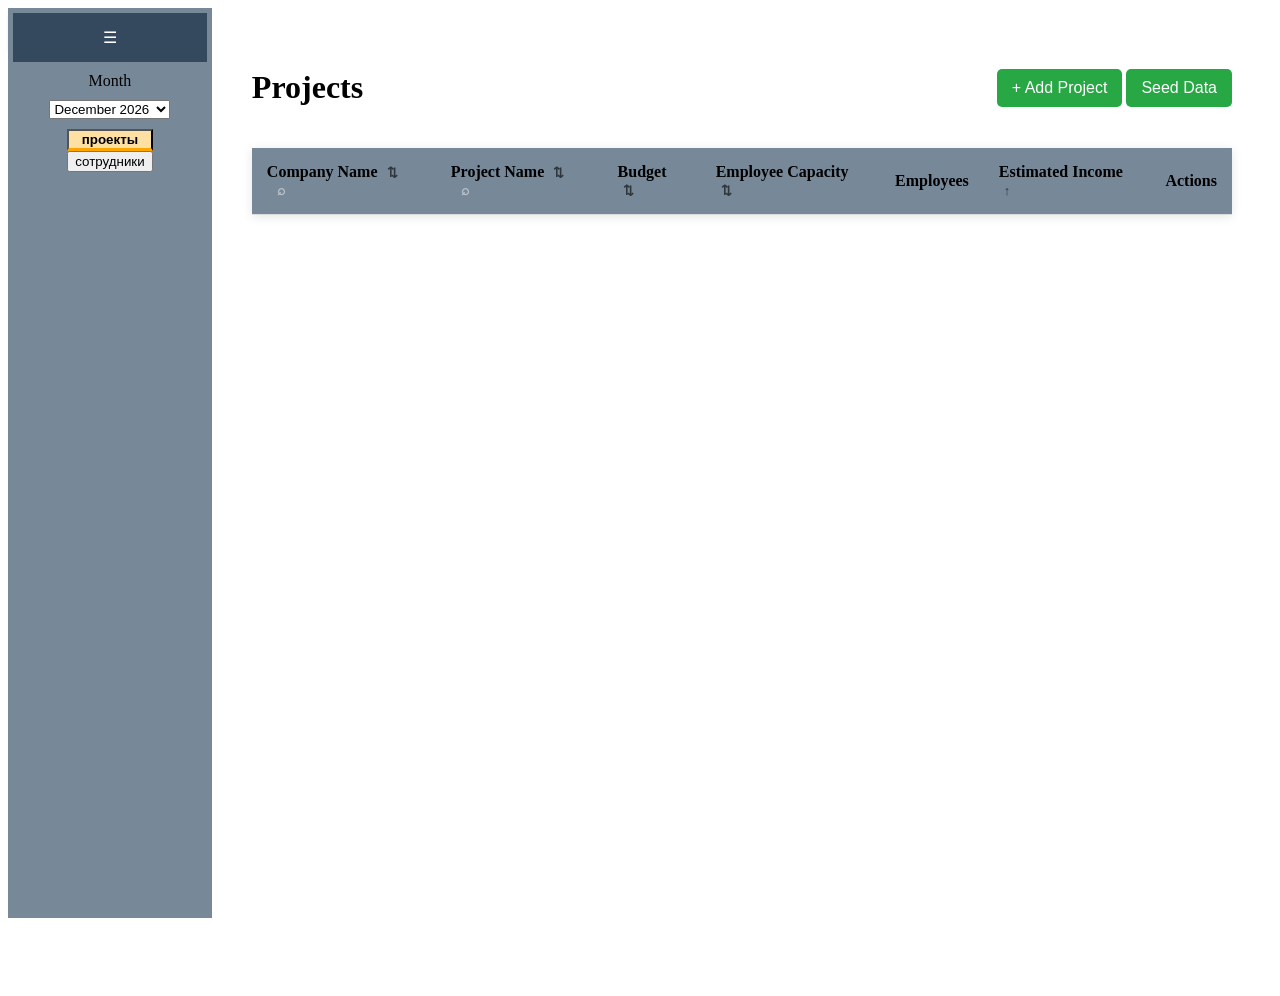
==== dashbord_project/index.html @ f7117c0b "docs: refresh git  project" ====
<!DOCTYPE html>
<html lang="en">
<head>
    <meta charset="UTF-8">
    <meta name="viewport" content="width=device-width, initial-scale=1.0">
    <title>Document</title>
    <link rel="stylesheet" href="./style.css">
    <script src="./project.js" defer></script>
</head>
<body>
    <button id="side">→</button>
    <div id="sidebar" class="">
        <button id="tregle">☰</button>
        <label for="month-select">Month</label>
<select id="month-select"></select>
        <div class="proemp" >
            <button id="projectbtn">проекты</button>
            <button id="employersbtn">сотрудники</button>

        </div>
    </div>

    <div id="main">
    <div id="projectPage" class="hidden">
        <div class="content-header">
            <h1>Projects</h1>
            <div>
                <button id="addprjbtn" class="add-btn">+ Add Project</button>
                <button class="add-btn">Seed Data </button>
            </div>
        </div>
        <table id="projects-table">
                <thead>
                    <tr>
                        <th class="sortable filterable" data-sort="companyName" data-filter="companyName">
                            Company Name
                            <span class="sort-icon">⇅</span>
                            <span class="filter-icon" title="Filter">⌕</span>
                        </th>
                        <th class="sortable filterable" data-sort="projectName" data-filter="projectName">
                            Project Name
                            <span class="sort-icon">⇅</span>
                            <span class="filter-icon" title="Filter">⌕</span>
                        </th>
                        <th class="sortable" data-sort="budget">Budget <span class="sort-icon">⇅</span></th>
                        <th class="sortable" data-sort="employeeCapacity">Employee Capacity <span class="sort-icon">⇅</span></th>
                        <th>Employees</th>
                        <th class="sortable sorted" data-sort="estimatedIncome">Estimated Income <span class="sort-icon">↑</span></th>
                        <th>Actions</th>
                    </tr>
                </thead>
                <tbody id="projectTable"></tbody>
            </table>
    </div>

    <div id="employersPage" class="hidden" >
            <div class="content-header">
                <h1>Employees</h1>
                <button id="add-employee-btn" class="add-btn">+ Add Employee</button>
            </div>
            <div id="employee-filters-container" class="filters-container"></div>
            <table id="employees-table">
                <thead>
                    <tr>
                        <th class="sortable filterable" data-sort="name" data-filter="name">
                            Name
                            <span class="sort-icon">⇅</span>
                            <span class="filter-icon" title="Filter">⌕</span>
                        </th>
                        <th class="sortable filterable" data-sort="surname" data-filter="surname">
                            Surname
                            <span class="sort-icon">⇅</span>
                            <span class="filter-icon" title="Filter">⌕</span>
                        </th>
                        <th class="sortable" data-sort="age">Age <span class="sort-icon">⇅</span></th>
                        <th class="sortable filterable" data-sort="position" data-filter="position">
                            Position
                            <span class="sort-icon">⇅</span>
                            <span class="filter-icon" title="Filter">⌕</span>
                        </th>
                        <th class="sortable" data-sort="salary">Salary <span class="sort-icon">⇅</span></th>
                        <th class="sortable" data-sort="estimatedPayment">Estimated Payment <span class="sort-icon">⇅</span></th>
                        <th class="sortable filterable" data-sort="projectId" data-filter="projectId">
                            Project
                            <span class="sort-icon">⇅</span>
                            <span class="filter-icon" title="Filter">⌕</span>
                        </th>
                        <th class="sortable" data-sort="projectedIncome">Projected Income <span class="sort-icon">⇅</span></th>
                        <th>Actions</th>
                    </tr>
                </thead>
                <tbody id="emptable"></tbody>
            </table>
        </div>

 <div id="add-employee-panel" class="side-panel-right shrink hidden">
        <h2>Add New Employee</h2>
        <form id="add-employee-form">
            <div class="field">
            <label for="name">Name: *</label>
            <input type="text" id="name" name="name" required="" minlength="3" pattern="[A-Za-z\s]+" title="Name must be at least 3 characters and contain only letters">
            <span class="error-message" id="name-error">Name must be at least 3 characters and contain only
                letters</span>
                </div>

            <label for="surname">Surname: *</label>
            <div class="field">
            <input type="text" id="surname" name="surname" required="" minlength="3" pattern="[A-Za-z\s]+" title="Surname must be at least 3 characters and contain only letters">
            <span class="error-message" id="surname-error">Surname must be at least 3 characters and contain only
                letters</span>
            </div>

            <label for="dob">Date of Birth: *</label>
            <div class="field">
            <input type="date" id="dob" name="dob" required="" title="Date of birth is required">
            <span class="error-message" id="dob-error">You must be at least 18 years old</span>
            </div>
            <label for="position">Position: *</label>
            <div class="field">
            <select id="position" name="position" required="">
                <option value="">Select position</option>
                <option value="Junior">Junior</option>
                <option value="Middle">Middle</option>
                <option value="Senior">Senior</option>
                <option value="Lead">Lead</option>
                <option value="Architect">Architect</option>
                <option value="BO">BO</option>
            </select>
            <span class="error-message" id="position-error">Please select a position</span>
            </div>
            <label for="salary">Salary: *</label>
            <div class="field">
            <input type="number" id="salary" name="salary" required="" min="0.01" step="0.01" title="Salary must be greater than 0">
            <span class="error-message" id="salary-error">Salary must be greater than 0</span>
            </div>
            <div class="form-buttons">
                <button type="submit" id="add-btn-form" disabled="">Add</button>
                <button type="button" id="cancel-btn-form">Cancel</button>
            </div>
        </form>
    </div>

    <div id="add-project-panel" class="side-panel-right shrink hidden">
        <h2>Add New Project</h2>
        <form id="add-project-form">
            <label for="project-name">Project Name: *</label>
            <input type="text" id="project-name" name="project-name" required="" minlength="3" pattern="[A-Za-z0-9\s]+" title="Project name must be at least 3 characters">
            <span class="error-message" id="project-name-error">Project name must be at least 3 characters</span>

            <label for="company-name">Company Name: *</label>
            <input type="text" id="company-name" name="company-name" required="" minlength="2" pattern="[A-Za-z0-9\s]+" title="Company name must be at least 2 characters">
            <span class="error-message" id="company-name-error">Company name must be at least 2 characters</span>

            <label for="project-budget">Budget: *</label>
            <input type="number" id="project-budget" name="project-budget" required="" min="0.01" step="0.01" title="Budget must be greater than 0">
            <span class="error-message" id="project-budget-error">Budget must be greater than 0</span>

            <label for="employee-capacity">Employee Capacity: *</label>
            <input type="number" id="employee-capacity" name="employee-capacity" required="" min="1" step="1" title="Employee capacity must be at least 1">
            <span class="error-message" id="employee-capacity-error">Employee capacity must be at least 1</span>

            <div class="form-buttons">
                <button type="submit" id="add-project-btn-form" disabled="">Add</button>
                <button type="button" id="cancel-project-btn-form">Cancel</button>
            </div>
        </form>
    </div>
    </div>
    
    
    
</body>
</html>
---- dashbord_project/style.css ----
body{
    display: flex;
}
#sidebar{
    background-color: lightslategray;
    width: 250px;
     height: 100vh;
    overflow: hidden;
    display: flex;
    text-align: center;
    align-items: center;
    flex-direction: column;
transition: width 0.3s;
position: relative;
padding: 5px;
gap: 10px;

}
#tregle{
    background-color: #34495e;
    color: #fff;
    border: none;
    padding: 15px;
    cursor: pointer;
    margin: 0;
    text-align: center;
    font-size: 1em;
    width: 100%;
}
#sidebar.shrink {
    width: 0;
}
#sidebar.hidden{
    display: none;
}
#side{
    position: fixed;
    top: 10px;
    left: 10px;
    z-index: 0;
    background-color: #3498db;
    color: #fff;
    border: none;
    padding: 10px 15px;
    cursor: pointer;
    font-size: 1.2em;
    border-radius: 5px;
    box-shadow: 0 2px 5px #0003;
}
.proemp{
    
    display: flex;
    flex-direction: column;
    text-align: center;
    max-width: 100px;
}
#main{
    display: block;
    max-width: auto;
    width: 100%;
    height: 100vh;
    flex-grow: 1;
    overflow-y: auto;
    padding: 40px;
}
#projectPage{
    
   

}
#projectPage.hidden{
    display: none;
}
#employersPage.hidden{
    display: none;
}
.content-header{
    display: flex;
    align-items: center;
    justify-content: space-between;
}
.tab-active {
    background-color: #ffe0a3;
    border-bottom: 3px solid orange;
    font-weight: bold;
}
table{
background-color: lightslategray;
    width: 100%;
    border-collapse: collapse;
    margin-top: 20px;
    box-shadow: 0 2px 10px #0000001a;
}
th.sortable {
    cursor: pointer;
    user-select: none;
    transition: background-color 0.2s;
}
tbody {
    display: table-row-group;
    vertical-align: middle;
    unicode-bidi: isolate;
    border-color: inherit;
}

th, td {
    text-align: left;
    padding: 15px;
    border-bottom: 1px solid rgb(221, 221, 221);
}
.delete-btn, .unassign-action-btn,.delete-emp-btn{
    background-color: rgb(231, 76, 60);
    color: rgb(255, 255, 255);
    cursor: pointer;
    font-size: 0.9em;
    border-width: initial;
    border-style: none;
    border-color: initial;
    border-image: initial;
    padding: 6px 12px;
    border-radius: 4px;
    transition: background-color 0.2s;
}
.filter-icon {
    
    border-collapse: collapse;
    color: #fff;
    text-align: left;
    user-select: none;
    margin-left: 5px;
    font-size: .9em;
    opacity: .5;
    cursor: pointer;
    padding: 2px 5px;
    border-radius: 3px;
}
.sort-icon {
    margin-left: 5px;
    font-size: .8em;
    opacity: .6;
}
.side-panel-right{
    font-family: Segoe UI,Tahoma,Geneva,Verdana,sans-serif;
    position: fixed;
    top: 0;
    right: 0;
    width: 350px;
    height: 100%;
    background-color: #fff;
    box-shadow: -2px 0 10px #0000001a;
    transition: transform .3s ease,visibility .3s ease,opacity .3s ease,width 0.3s ease;
    z-index: 1001;
    padding: 20px;
    overflow-y: auto;
    visibility: visible;
    opacity: 1;
}
form {
    display: block;
    margin-top: 0em;
    unicode-bidi: isolate;
}
form label {
    display: block;
    margin-top: 15px;
    color: #34495e;
}
#add-project-panel.shrink {
    width: 0;
     padding: 0;
}
#add-project-panel.no-transition {
    transition: none !important;
}
#add-project-panel.hidden{
    display: none;
}

#add-employee-panel.shrink {
    width: 0;
     padding: 0;
}
#add-employee-panel.no-transition {
    transition: none !important;
}
#add-employee-panel.hidden{
    display: none;
}
.editable-position::after, .editable-salary::after {
    content: "✎";
    opacity:1;
    margin-left: 8px;
    font-size: 0.85em;
    color: black;
    transition: opacity 0.2s;
    cursor: pointer;
}
.editable-cell {
    position: relative;
}

.edit-input {
    position: absolute;
    inset: 0;
    width: 100%;
    height: 100%;
    border: none;
    outline: none;
    background: transparent;
    font: inherit;
    padding: 0;
    margin: 0;
}

.editing .text-value {
    visibility: hidden;
}

.add-btn {
    background-color: rgb(40, 167, 69);
    color: rgb(255, 255, 255);
    cursor: pointer;
    font-size: 1em;
    border-width: initial;
    border-style: none;
    border-color: initial;
    border-image: initial;
    padding: 10px 15px;
    border-radius: 5px;
    transition: background-color 0.2s;
}
.minus{
    color: red;
}
.input-error {
    border: 1px solid #e74c3c !important;
    background: rgba(231, 76, 60, 0.1);
}

.error-message {
    color: #e74c3c;
    font-size: 0.75rem;
    margin-top: 2px;
    padding-left: 2px;
}
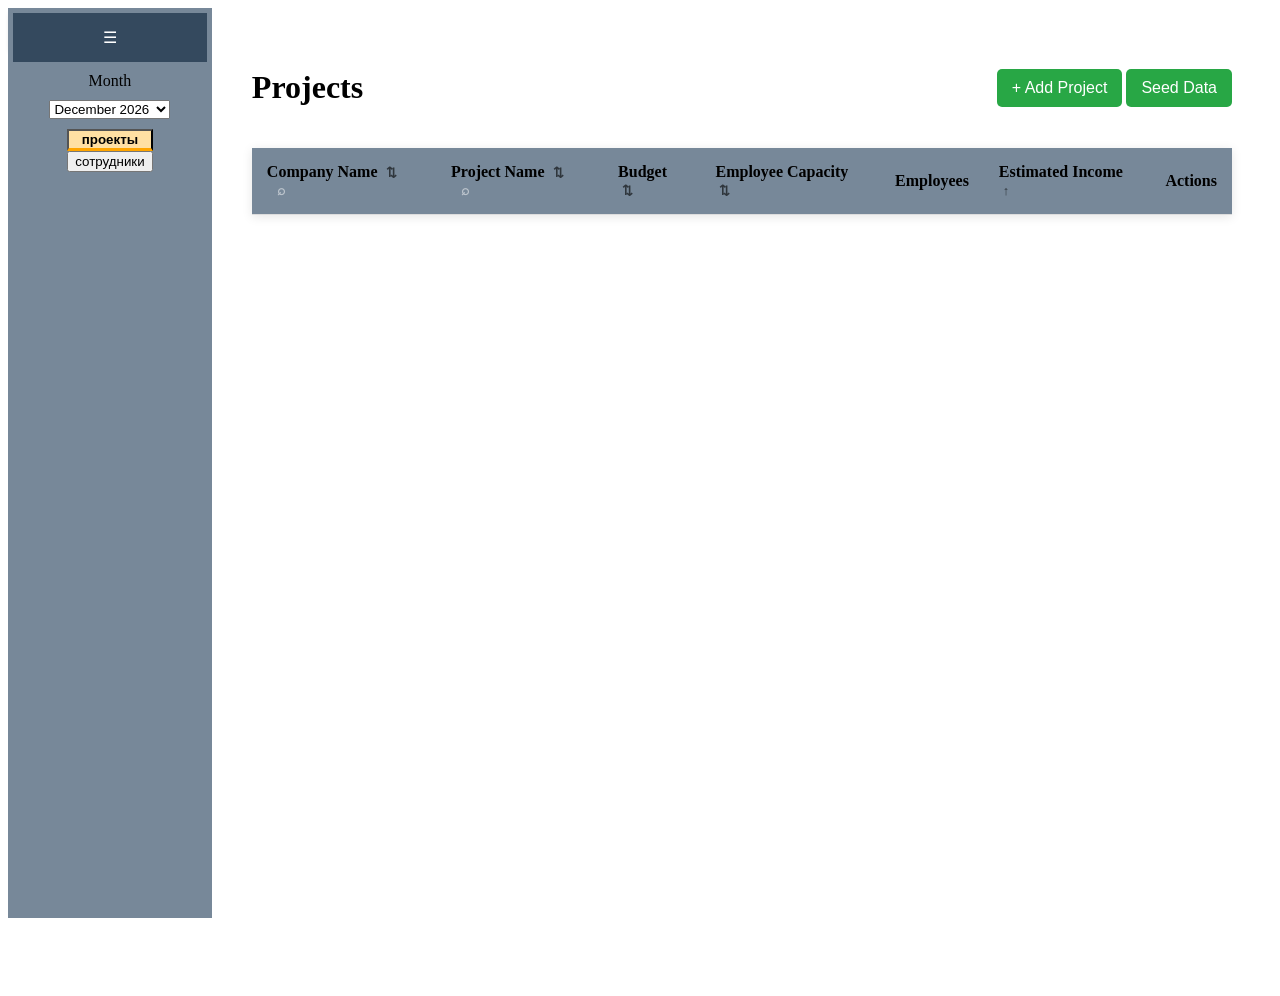
==== commit 82e3ef18: "docs: make data-sort" ====
--- a/dashbord_project/index.html
+++ b/dashbord_project/index.html
@@ -26,26 +26,26 @@
             <h1>Projects</h1>
             <div>
                 <button id="addprjbtn" class="add-btn">+ Add Project</button>
-                <button class="add-btn">Seed Data </button>
+                <button id="seed-data-btn" class="add-btn">Seed Data</button>
             </div>
         </div>
         <table id="projects-table">
                 <thead>
                     <tr>
-                        <th class="sortable filterable" data-sort="companyName" data-filter="companyName">
+                        <th id="sort-company" class="sortable filterable" data-sort="company">
                             Company Name
                             <span class="sort-icon">⇅</span>
                             <span class="filter-icon" title="Filter">⌕</span>
                         </th>
-                        <th class="sortable filterable" data-sort="projectName" data-filter="projectName">
+                        <th id="sort-project-name" class="sortable filterable" data-sort="projectName" data-filter="projectName">
                             Project Name
                             <span class="sort-icon">⇅</span>
                             <span class="filter-icon" title="Filter">⌕</span>
                         </th>
-                        <th class="sortable" data-sort="budget">Budget <span class="sort-icon">⇅</span></th>
-                        <th class="sortable" data-sort="employeeCapacity">Employee Capacity <span class="sort-icon">⇅</span></th>
+                        <th id="sort-budget" class="sortable" data-sort="budget">Budget <span class="sort-icon">⇅</span></th>
+                        <th id="sort-capacity" class="sortable" data-sort="employeeCapacity">Employee Capacity <span class="sort-icon">⇅</span></th>
                         <th>Employees</th>
-                        <th class="sortable sorted" data-sort="estimatedIncome">Estimated Income <span class="sort-icon">↑</span></th>
+                        <th id="sort-income" class="sortable sorted" data-sort="estimatedIncome">Estimated Income <span class="sort-icon">↑</span></th>
                         <th>Actions</th>
                     </tr>
                 </thead>
@@ -62,30 +62,30 @@
             <table id="employees-table">
                 <thead>
                     <tr>
-                        <th class="sortable filterable" data-sort="name" data-filter="name">
+                        <th id="sort-emp-name" class="sortable filterable" data-sort="name" data-filter="name">
                             Name
                             <span class="sort-icon">⇅</span>
                             <span class="filter-icon" title="Filter">⌕</span>
                         </th>
-                        <th class="sortable filterable" data-sort="surname" data-filter="surname">
+                        <th id="sort-emp-surname" class="sortable filterable" data-sort="surname" data-filter="surname">
                             Surname
                             <span class="sort-icon">⇅</span>
                             <span class="filter-icon" title="Filter">⌕</span>
                         </th>
-                        <th class="sortable" data-sort="age">Age <span class="sort-icon">⇅</span></th>
-                        <th class="sortable filterable" data-sort="position" data-filter="position">
+                        <th id="sort-emp-age" class="sortable" data-sort="age">Age <span class="sort-icon">⇅</span></th>
+                        <th id="sort-emp-position" class="sortable filterable" data-sort="position" data-filter="position">
                             Position
                             <span class="sort-icon">⇅</span>
                             <span class="filter-icon" title="Filter">⌕</span>
                         </th>
-                        <th class="sortable" data-sort="salary">Salary <span class="sort-icon">⇅</span></th>
-                        <th class="sortable" data-sort="estimatedPayment">Estimated Payment <span class="sort-icon">⇅</span></th>
-                        <th class="sortable filterable" data-sort="projectId" data-filter="projectId">
+                        <th id="sort-emp-salary" class="sortable" data-sort="salary">Salary <span class="sort-icon">⇅</span></th>
+                        <th id="sort-emp-payment" class="sortable" data-sort="estimatedPayment">Estimated Payment <span class="sort-icon">⇅</span></th>
+                        <th id="sort-emp-project" class="sortable filterable" data-sort="projectId" data-filter="projectId">
                             Project
                             <span class="sort-icon">⇅</span>
                             <span class="filter-icon" title="Filter">⌕</span>
                         </th>
-                        <th class="sortable" data-sort="projectedIncome">Projected Income <span class="sort-icon">⇅</span></th>
+                        <th id="sort-emp-income" class="sortable" data-sort="projectedIncome">Projected Income <span class="sort-icon">⇅</span></th>
                         <th>Actions</th>
                     </tr>
                 </thead>
--- a/dashbord_project/style.css
+++ b/dashbord_project/style.css
@@ -242,4 +242,7 @@
     font-size: 0.75rem;
     margin-top: 2px;
     padding-left: 2px;
-}+}
+th.sorted-asc  { background-color: #e8f4fd; }
+th.sorted-desc { background-color: #fde8e8; }
+.sort-icon { font-size: 0.8em; margin-left: 4px; opacity: 0.6; }
